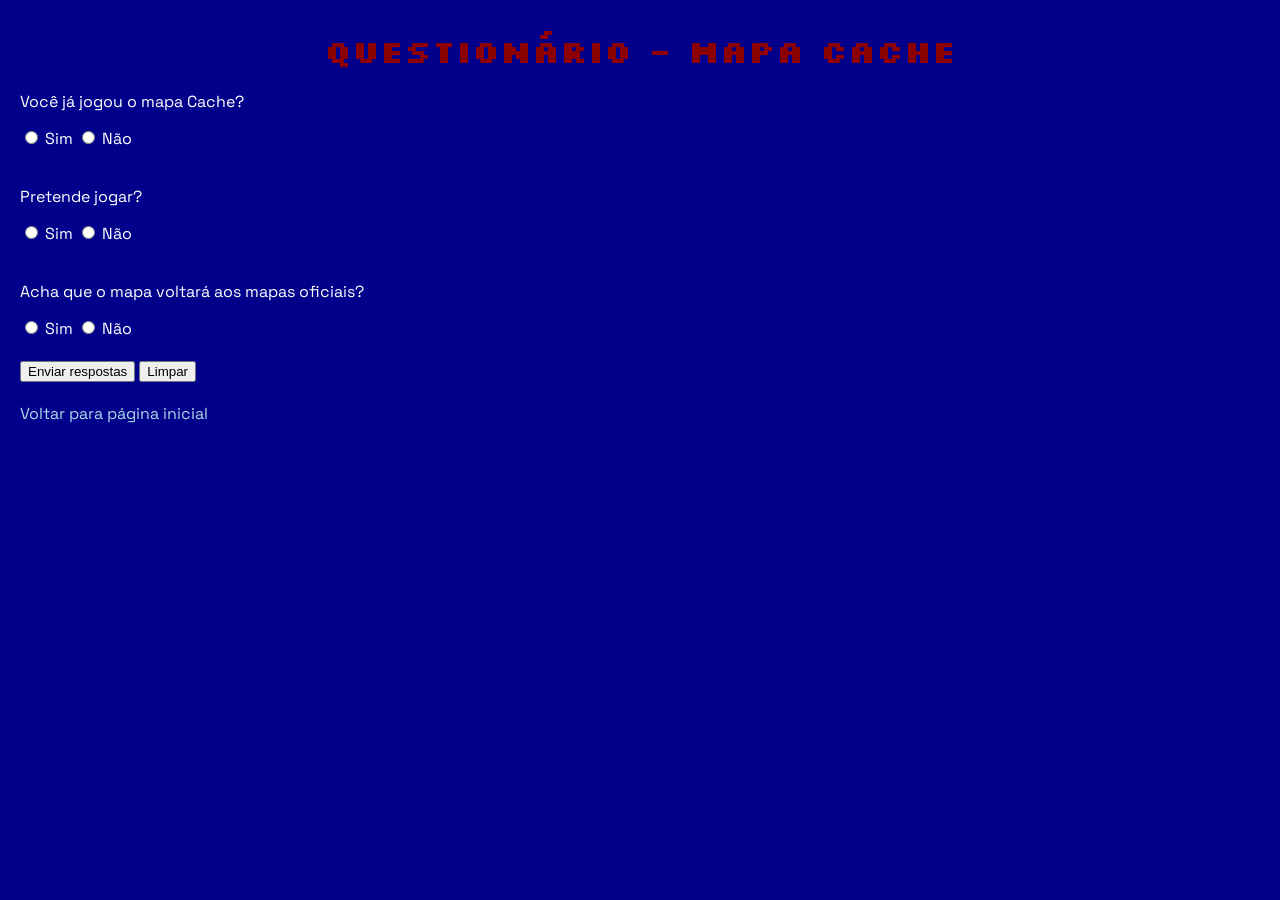
==== Exercicio1/questionario.html @ 9028dddb "Add Exercicio1" ====
<!DOCTYPE html>
<html lang="pt-BR">

<head>

<meta charset="UTF-8">

<link rel="preconnect" href="https://fonts.googleapis.com">
<link rel="preconnect" href="https://fonts.gstatic.com" crossorigin>
<link href="https://fonts.googleapis.com/css2?family=Silkscreen:wght@400;700&family=Space+Grotesk:wght@300..700&display=swap" rel="stylesheet">

<title>Questionário Cache</title>

<link rel="stylesheet" href="style.css">

</head>

<body>

<h1>Questionário - Mapa Cache</h1>

<form>

<p>Você já jogou o mapa Cache?</p>

<input type="radio" name="cache"> Sim

<input type="radio" name="cache"> Não

<br><br>

<p>Pretende jogar?</p>

<input type="radio" name="pretende"> Sim

<input type="radio" name="pretende"> Não

<br><br>

<p>Acha que o mapa voltará aos mapas oficiais?</p>

<input type="radio" name="oficial"> Sim

<input type="radio" name="oficial"> Não

<br><br>

<button type="submit">
Enviar respostas
</button>

<button type="reset">
Limpar
</button>

</form>

<br>

<a href="index.html">

Voltar para página inicial

</a>

</body>

</html>
---- Exercicio1/style.css ----
.container {

max-width: 900px;

margin: auto;

background: white;

padding: 20px;

border-radius: 10px;

}

header {

text-align: center;

margin-bottom: 20px;

}

.logo {

width: 200px;

height: auto;

}

body {

font-family: "Space Grotesk", sans-serif;

margin: 20px;

background-color: #00008B;

color: white;

}

h1 {

color: darkred;

text-align: center;

}

h1, h2, h3, h4, h5, h6 {

font-family: "Silkscreen", sans-serif;

font-weight: 700;

margin: 30px 0 20px 0;

}

a {

text-decoration: none;

color: lightblue;

}

.welcome {

background-color: lightgray;

padding: 10px;

color: black;

}

table {

width: 100%;

border-collapse: collapse;

background-color: white;

}

th {

background-color: darkred;

color: black;

padding: 8px;

}

td {

padding: 8px;

text-align: center;

color: black;

}

.imagem-principal {

width: 100%;

max-width: 500px;

}

.galeria img {

width: 150px;

margin: 5px;

}

.social img {

width: 40px;

transition: transform 0.2s;

}

.social img:hover {

transform: scale(1.2);

}
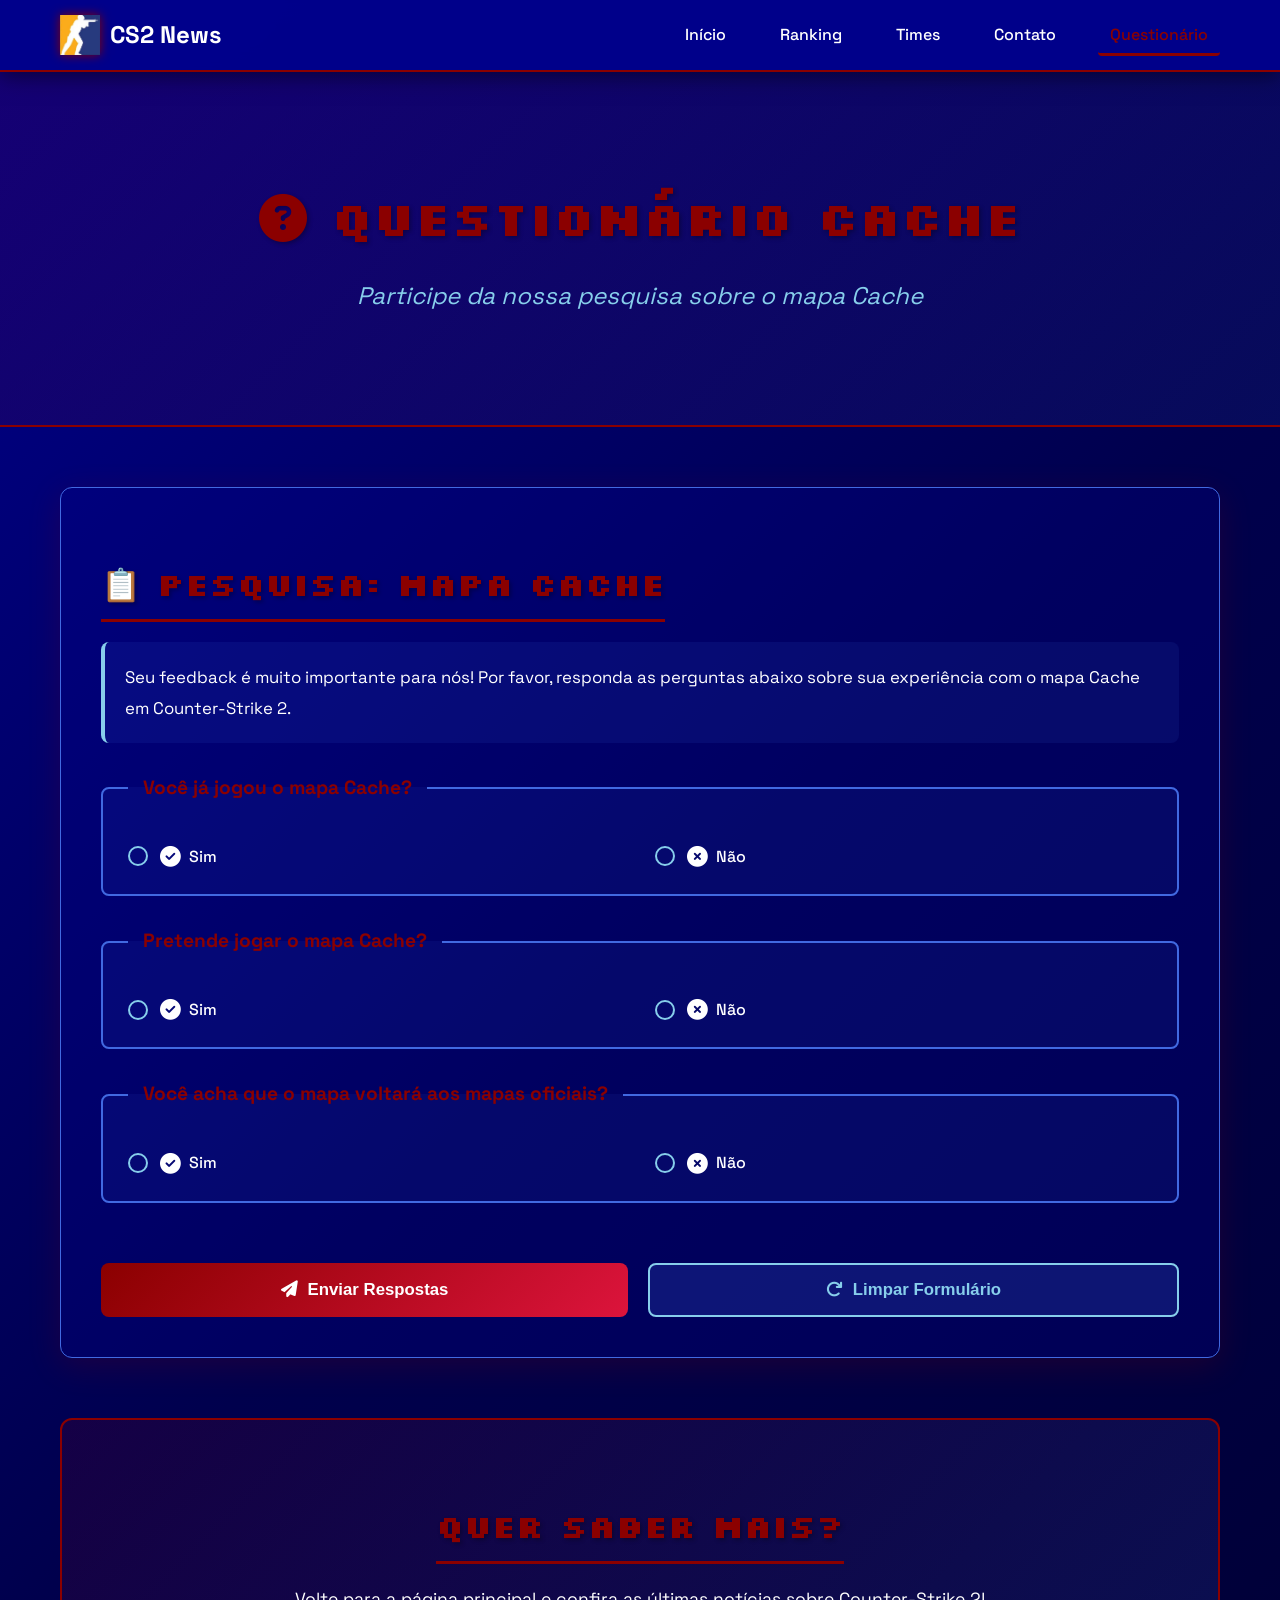
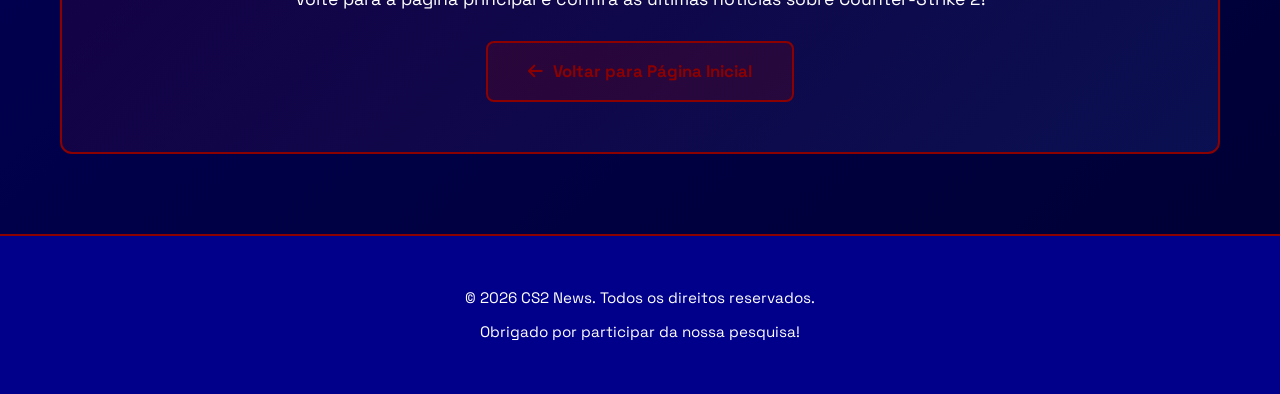
==== commit 3aeeaf76: "Melhorias solicitadas exercicio2" ====
--- a/Exercicio1/questionario.html
+++ b/Exercicio1/questionario.html
@@ -2,67 +2,151 @@
 <html lang="pt-BR">
 
 <head>
-
-<meta charset="UTF-8">
-
-<link rel="preconnect" href="https://fonts.googleapis.com">
-<link rel="preconnect" href="https://fonts.gstatic.com" crossorigin>
-<link href="https://fonts.googleapis.com/css2?family=Silkscreen:wght@400;700&family=Space+Grotesk:wght@300..700&display=swap" rel="stylesheet">
-
-<title>Questionário Cache</title>
-
-<link rel="stylesheet" href="style.css">
-
+  <meta charset="UTF-8">
+  <meta name="viewport" content="width=device-width, initial-scale=1.0">
+  <meta name="description" content="Questionário sobre o mapa Cache de Counter-Strike 2">
+  <meta name="author" content="CS2 News Team">
+  
+  <link rel="icon" type="image/png" href="assets/counter-strike-2-logo.png">
+  
+  <link rel="preconnect" href="https://fonts.googleapis.com">
+  <link rel="preconnect" href="https://fonts.gstatic.com" crossorigin>
+  <link href="https://fonts.googleapis.com/css2?family=Silkscreen:wght@400;700&family=Space+Grotesk:wght@300..700&display=swap" rel="stylesheet">
+  <link rel="stylesheet" href="https://cdnjs.cloudflare.com/ajax/libs/font-awesome/6.4.0/css/all.min.css">
+  
+  <title>Questionário - Mapa Cache | CS2 News</title>
+  <link rel="stylesheet" href="style.css">
 </head>
 
 <body>
+  <!-- MENU DE NAVEGAÇÃO -->
+  <nav class="navbar">
+    <div class="nav-container">
+      <div class="nav-logo">
+        <img src="assets/counter-strike-2-logo.png" alt="Logo CS2" class="nav-logo-img">
+        <span>CS2 News</span>
+      </div>
+      <ul class="nav-menu">
+        <li class="nav-item"><a href="index.html#inicio" class="nav-link">Início</a></li>
+        <li class="nav-item"><a href="index.html#ranking" class="nav-link">Ranking</a></li>
+        <li class="nav-item"><a href="index.html#times" class="nav-link">Times</a></li>
+        <li class="nav-item"><a href="index.html#contato" class="nav-link">Contato</a></li>
+        <li class="nav-item"><a href="#" class="nav-link active">Questionário</a></li>
+      </ul>
+    </div>
+  </nav>
 
-<h1>Questionário - Mapa Cache</h1>
+  <!-- HEADER -->
+  <header class="hero-header">
+    <div class="header-content">
+      <h1><i class="fas fa-question-circle"></i> Questionário Cache</h1>
+      <p class="subtitle">Participe da nossa pesquisa sobre o mapa Cache</p>
+    </div>
+  </header>
 
-<form>
+  <main class="container">
+    <!-- SEÇÃO DE QUESTIONÁRIO -->
+    <section class="survey-section">
+      <h2>📋 Pesquisa: Mapa Cache</h2>
+      
+      <p class="survey-intro">
+        Seu feedback é muito importante para nós! Por favor, responda as perguntas abaixo sobre sua experiência com o mapa Cache em Counter-Strike 2.
+      </p>
 
-<p>Você já jogou o mapa Cache?</p>
+      <form class="survey-form">
+        <!-- PERGUNTA 1 -->
+        <fieldset class="form-fieldset">
+          <legend>Você já jogou o mapa Cache?</legend>
+          
+          <div class="radio-group">
+            <div class="radio-item">
+              <input type="radio" id="cache_sim" name="cache" value="sim" required>
+              <label for="cache_sim">
+                <i class="fas fa-check-circle"></i> Sim
+              </label>
+            </div>
+            
+            <div class="radio-item">
+              <input type="radio" id="cache_nao" name="cache" value="nao" required>
+              <label for="cache_nao">
+                <i class="fas fa-times-circle"></i> Não
+              </label>
+            </div>
+          </div>
+        </fieldset>
 
-<input type="radio" name="cache"> Sim
+        <!-- PERGUNTA 2 -->
+        <fieldset class="form-fieldset">
+          <legend>Pretende jogar o mapa Cache?</legend>
+          
+          <div class="radio-group">
+            <div class="radio-item">
+              <input type="radio" id="pretende_sim" name="pretende" value="sim" required>
+              <label for="pretende_sim">
+                <i class="fas fa-check-circle"></i> Sim
+              </label>
+            </div>
+            
+            <div class="radio-item">
+              <input type="radio" id="pretende_nao" name="pretende" value="nao" required>
+              <label for="pretende_nao">
+                <i class="fas fa-times-circle"></i> Não
+              </label>
+            </div>
+          </div>
+        </fieldset>
 
-<input type="radio" name="cache"> Não
+        <!-- PERGUNTA 3 -->
+        <fieldset class="form-fieldset">
+          <legend>Você acha que o mapa voltará aos mapas oficiais?</legend>
+          
+          <div class="radio-group">
+            <div class="radio-item">
+              <input type="radio" id="oficial_sim" name="oficial" value="sim" required>
+              <label for="oficial_sim">
+                <i class="fas fa-check-circle"></i> Sim
+              </label>
+            </div>
+            
+            <div class="radio-item">
+              <input type="radio" id="oficial_nao" name="oficial" value="nao" required>
+              <label for="oficial_nao">
+                <i class="fas fa-times-circle"></i> Não
+              </label>
+            </div>
+          </div>
+        </fieldset>
 
-<br><br>
+        <!-- BOTÕES -->
+        <div class="button-group">
+          <button type="submit" class="btn-submit">
+            <i class="fas fa-paper-plane"></i> Enviar Respostas
+          </button>
+          
+          <button type="reset" class="btn-reset">
+            <i class="fas fa-redo"></i> Limpar Formulário
+          </button>
+        </div>
+      </form>
+    </section>
 
-<p>Pretende jogar?</p>
+    <!-- CALL TO ACTION -->
+    <section class="cta-section">
+      <h2>Quer saber mais?</h2>
+      <p>Volte para a página principal e confira as últimas notícias sobre Counter-Strike 2!</p>
+      <a href="index.html" class="btn-link">
+        <i class="fas fa-arrow-left"></i> Voltar para Página Inicial
+      </a>
+    </section>
+  </main>
 
-<input type="radio" name="pretende"> Sim
-
-<input type="radio" name="pretende"> Não
-
-<br><br>
-
-<p>Acha que o mapa voltará aos mapas oficiais?</p>
-
-<input type="radio" name="oficial"> Sim
-
-<input type="radio" name="oficial"> Não
-
-<br><br>
-
-<button type="submit">
-Enviar respostas
-</button>
-
-<button type="reset">
-Limpar
-</button>
-
-</form>
-
-<br>
-
-<a href="index.html">
-
-Voltar para página inicial
-
-</a>
-
+  <!-- FOOTER -->
+  <footer class="footer">
+    <div class="footer-content">
+      <p>&copy; 2026 CS2 News. Todos os direitos reservados.</p>
+      <p>Obrigado por participar da nossa pesquisa!</p>
+    </div>
+  </footer>
 </body>
 
 </html>
--- a/Exercicio1/style.css
+++ b/Exercicio1/style.css
@@ -1,115 +1,950 @@
+/* ============================================
+   RESET E VARIÁVEIS GLOBAIS
+   ============================================ */
+
+* {
+  margin: 0;
+  padding: 0;
+  box-sizing: border-box;
+}
+
+:root {
+  --primary-color: #00008B;
+  --secondary-color: #00004D;
+  --accent-color: #8B0000;
+  --accent-light: #DC143C;
+  --text-light: #FFFFFF;
+  --text-dark: #000000;
+  --border-color: #4169E1;
+  --success-color: #87CEEB;
+  --shadow: 0 8px 32px rgba(139, 0, 0, 0.2);
+  --transition: all 0.3s ease;
+}
+
+/* ============================================
+   BODY E TIPOGRAFIA
+   ============================================ */
+
+body {
+  font-family: "Space Grotesk", sans-serif;
+  background: linear-gradient(135deg, #00008B 0%, #00004D 50%, #000033 100%);
+  color: var(--text-light);
+  line-height: 1.6;
+  min-height: 100vh;
+}
+
+h1, h2, h3, h4, h5, h6 {
+  font-family: "Silkscreen", sans-serif;
+  font-weight: 700;
+  margin: 30px 0 20px 0;
+  color: #8B0000;
+  text-shadow: 2px 2px 4px rgba(0, 0, 0, 0.3);
+}
+
+h1 {
+  font-size: 3em;
+  color: #8B0000;
+}
+
+h2 {
+  font-size: 2em;
+  border-bottom: 3px solid #8B0000;
+  padding-bottom: 10px;
+  display: inline-block;
+}
+
+a {
+  text-decoration: none;
+  color: #87CEEB;
+  transition: var(--transition);
+}
+
+a:hover {
+  color: #8B0000;
+  text-shadow: 0 0 10px rgba(139, 0, 0, 0.5);
+}
+
+/* ============================================
+   NAVBAR FIXO
+   ============================================ */
+
+.navbar {
+  position: fixed;
+  top: 0;
+  width: 100%;
+  background: rgba(0, 0, 139, 0.98);
+  backdrop-filter: blur(10px);
+  box-shadow: 0 4px 20px rgba(0, 0, 0, 0.5);
+  z-index: 1000;
+  border-bottom: 2px solid #8B0000;
+}
+
+.nav-container {
+  max-width: 1200px;
+  margin: 0 auto;
+  padding: 0 20px;
+  display: flex;
+  justify-content: space-between;
+  align-items: center;
+  height: 70px;
+}
+
+.nav-logo {
+  display: flex;
+  align-items: center;
+  gap: 10px;
+  font-size: 1.5em;
+  font-weight: 700;
+  color: white;
+}
+
+.nav-logo-img {
+  width: 40px;
+  height: 40px;
+  box-shadow: 0 0 10px #8B0000;
+}
+
+.nav-menu {
+  display: flex;
+  list-style: none;
+  gap: 30px;
+}
+
+.nav-item {
+  position: relative;
+}
+
+.nav-link {
+  color: var(--text-light);
+  font-weight: 500;
+  padding: 8px 12px;
+  border-radius: 4px;
+  transition: var(--transition);
+}
+
+.nav-link:hover {
+  background: rgba(139, 0, 0, 0.2);
+  color: #87CEEB;
+}
+
+/* ============================================
+   HERO HEADER
+   ============================================ */
+
+.hero-header {
+  margin-top: 70px;
+  padding: 80px 20px;
+  text-align: center;
+  background: linear-gradient(135deg, rgba(139, 0, 0, 0.15) 0%, rgba(65, 105, 225, 0.1) 100%);
+  border-bottom: 2px solid #8B0000;
+}
+
+.header-content {
+  max-width: 900px;
+  margin: 0 auto;
+}
+
+.subtitle {
+  font-size: 1.5em;
+  color: #87CEEB;
+  margin: 10px 0 30px 0;
+  font-style: italic;
+}
+
+.welcome {
+  background: rgba(211, 211, 211, 0.3);
+  padding: 20px;
+  border-left: 4px solid #8B0000;
+  border-radius: 8px;
+  font-size: 1.1em;
+  line-height: 1.8;
+  backdrop-filter: blur(10px);
+  color: #FFFFFF;
+}
+
+/* ============================================
+   CONTAINER PRINCIPAL
+   ============================================ */
+
 .container {
-
-max-width: 900px;
-
-margin: auto;
-
-background: white;
-
-padding: 20px;
-
-border-radius: 10px;
-
-}
-
-header {
+  max-width: 1200px;
+  margin: 40px auto;
+  padding: 0 20px;
+}
+
+/* ============================================
+   SEÇÕES
+   ============================================ */
+
+section {
+  margin: 60px 0;
+  animation: fadeIn 0.6s ease-in;
+}
+
+@keyframes fadeIn {
+  from {
+    opacity: 0;
+    transform: translateY(20px);
+  }
+  to {
+    opacity: 1;
+    transform: translateY(0);
+  }
+}
+
+/* ============================================
+   LINKS IMPORTANTES
+   ============================================ */
+
+.links-section {
+  background: rgba(139, 0, 0, 0.08);
+  padding: 40px;
+  border-radius: 12px;
+  box-shadow: var(--shadow);
+}
+
+.links-grid {
+  display: flex;
+  gap: 20px;
+  flex-wrap: wrap;
+  margin-top: 20px;
+}
+
+.link-card {
+  flex: 1;
+  min-width: 200px;
+  padding: 30px;
+  background: rgba(65, 105, 225, 0.1);
+  border: 2px solid #4169E1;
+  border-radius: 8px;
+  text-align: center;
+  display: flex;
+  flex-direction: column;
+  align-items: center;
+  gap: 15px;
+  transition: var(--transition);
+  cursor: pointer;
+}
+
+.link-card i {
+  font-size: 2.5em;
+  color: #8B0000;
+}
+
+.link-card:hover {
+  border-color: #8B0000;
+  background: rgba(139, 0, 0, 0.15);
+  transform: translateY(-5px);
+  box-shadow: 0 12px 24px rgba(139, 0, 0, 0.3);
+}
+
+.link-card.external::after {
+  content: '';
+  display: inline-block;
+  width: 0;
+  height: 0;
+}
+
+/* ============================================
+   LISTA DESCRITIVA
+   ============================================ */
+
+.descriptive-list {
+  background: rgba(65, 105, 225, 0.2);
+  padding: 20px;
+  border-radius: 8px;
+  margin: 20px 0;
+  border-left: 4px solid #87CEEB;
+}
+
+.descriptive-list dt {
+  font-weight: 700;
+  color: #87CEEB;
+  margin-top: 10px;
+  font-size: 1.1em;
+}
+
+.descriptive-list dd {
+  margin-left: 20px;
+  color: var(--text-light);
+  font-style: italic;
+}
+
+/* ============================================
+   RANKING
+   ============================================ */
+
+.ranking-section {
+  background: rgba(0, 0, 139, 0.3);
+  padding: 40px;
+  border-radius: 12px;
+  box-shadow: var(--shadow);
+  border: 1px solid #4169E1;
+}
+
+.ranking-list {
+  list-style: none;
+  margin-top: 30px;
+}
+
+.rank-item {
+  display: flex;
+  align-items: center;
+  padding: 15px 20px;
+  margin: 10px 0;
+  background: rgba(65, 105, 225, 0.1);
+  border-radius: 8px;
+  border-left: 4px solid #87CEEB;
+  transition: var(--transition);
+}
+
+.rank-item:hover {
+  background: rgba(139, 0, 0, 0.1);
+  border-left-color: #8B0000;
+  transform: translateX(10px);
+}
+
+.rank-number {
+  display: flex;
+  align-items: center;
+  justify-content: center;
+  min-width: 50px;
+  height: 50px;
+  background: linear-gradient(135deg, #8B0000, #DC143C);
+  border-radius: 50%;
+  font-weight: 700;
+  font-size: 1.2em;
+  margin-right: 20px;
+  color: white;
+}
+
+.team-name {
+  font-size: 1.2em;
+  font-weight: 600;
+  color: var(--text-light);
+}
+
+/* ============================================
+   TIMES/JOGADORES
+   ============================================ */
+
+.teams-section {
+  background: rgba(0, 0, 139, 0.3);
+  padding: 40px;
+  border-radius: 12px;
+  box-shadow: var(--shadow);
+  border: 1px solid #4169E1;
+}
+
+.players-list {
+  list-style: none;
+  display: flex;
+  flex-wrap: wrap;
+  gap: 15px;
+  margin-top: 20px;
+}
+
+.player-item {
+  display: flex;
+  flex-direction: column;
+  align-items: center;
+  justify-content: flex-start;
+  gap: 10px;
+  padding: 15px 20px;
+  background: rgba(65, 105, 225, 0.1);
+  border: 2px solid #4169E1;
+  border-radius: 8px;
+  transition: var(--transition);
+  flex: 1;
+  min-width: 150px;
+  text-align: center;
+}
+
+.player-image {
+  width: 120px;
+  height: 120px;
+  border-radius: 8px;
+  object-fit: cover;
+  border: 2px solid #8B0000;
+  box-shadow: 0 4px 12px rgba(139, 0, 0, 0.3);
+  transition: var(--transition);
+}
+
+.player-name {
+  font-weight: 700;
+  font-size: 1em;
+  color: #87CEEB;
+}
+
+.player-item:hover {
+  border-color: #87CEEB;
+  background: rgba(65, 105, 225, 0.2);
+  box-shadow: 0 8px 16px rgba(65, 105, 225, 0.3);
+  transform: translateY(-5px);
+}
+
+.player-item:hover .player-image {
+  transform: scale(1.05);
+  border-color: #87CEEB;
+}
+
+/* ============================================
+   SEÇÃO DESTAQUE
+   ============================================ */
+
+.featured-section {
+  background: rgba(0, 0, 139, 0.3);
+  padding: 40px;
+  border-radius: 12px;
+  box-shadow: var(--shadow);
+  border: 1px solid #4169E1;
+}
+
+.featured-article {
+  margin-top: 20px;
+}
+
+.featured-image {
+  width: 100%;
+  max-width: 800px;
+  height: auto;
+  border-radius: 8px;
+  box-shadow: 0 12px 32px rgba(139, 0, 0, 0.3);
+  transition: var(--transition);
+}
+
+.featured-image:hover {
+  transform: scale(1.02);
+}
+
+/* ============================================
+   FORMULÁRIO DE CONTATO
+   ============================================ */
+
+.contact-section {
+  background: rgba(0, 0, 139, 0.3);
+  padding: 40px;
+  border-radius: 12px;
+  box-shadow: var(--shadow);
+  border: 1px solid #4169E1;
+}
+
+.contact-form {
+  margin-top: 30px;
+  display: flex;
+  flex-direction: column;
+  gap: 20px;
+}
+
+.form-group {
+  display: flex;
+  flex-direction: column;
+  gap: 8px;
+}
+
+.form-group label {
+  font-weight: 600;
+  color: #87CEEB;
+  font-size: 1.1em;
+}
+
+.form-group input,
+.form-group textarea {
+  padding: 12px 15px;
+  background: rgba(139, 0, 0, 0.05);
+  border: 2px solid #4169E1;
+  border-radius: 8px;
+  color: var(--text-light);
+  font-family: inherit;
+  font-size: 1em;
+  transition: var(--transition);
+}
+
+.form-group input::placeholder,
+.form-group textarea::placeholder {
+  color: rgba(234, 234, 234, 0.5);
+}
+
+.form-group input:focus,
+.form-group textarea:focus {
+  outline: none;
+  border-color: #8B0000;
+  background: rgba(139, 0, 0, 0.15);
+  box-shadow: 0 0 10px rgba(139, 0, 0, 0.4);
+}
+
+.btn-submit {
+  padding: 15px 30px;
+  background: linear-gradient(135deg, #8B0000, #DC143C);
+  color: white;
+  border: none;
+  border-radius: 8px;
+  font-weight: 700;
+  font-size: 1.1em;
+  cursor: pointer;
+  transition: var(--transition);
+  display: flex;
+  align-items: center;
+  justify-content: center;
+  gap: 10px;
+}
+
+.btn-submit:hover {
+  transform: translateY(-3px);
+  box-shadow: 0 12px 24px rgba(139, 0, 0, 0.5);
+}
+
+.btn-submit:active {
+  transform: translateY(-1px);
+}
+
+/* ============================================
+   REDES SOCIAIS
+   ============================================ */
+
+.social-links {
+  display: flex;
+  gap: 20px;
+  justify-content: center;
+  margin-top: 30px;
+  flex-wrap: wrap;
+}
+
+.social-link {
+  display: flex;
+  align-items: center;
+  justify-content: center;
+  width: 50px;
+  height: 50px;
+  background: rgba(65, 105, 225, 0.1);
+  border: 2px solid #87CEEB;
+  border-radius: 50%;
+  font-size: 1.5em;
+  color: #87CEEB;
+  transition: var(--transition);
+}
+
+.social-link:hover {
+  background: #87CEEB;
+  color: #00008B;
+  transform: scale(1.2) rotateZ(10deg);
+}
+
+/* ============================================
+   FOOTER
+   ============================================ */
+
+.footer {
+  background: #00008B;
+  border-top: 2px solid #8B0000;
+  padding: 40px 20px;
+  margin-top: 80px;
+}
+
+.footer-content {
+  max-width: 1200px;
+  margin: 0 auto;
+  text-align: center;
+}
+
+.footer-content p {
+  color: var(--text-light);
+  margin: 10px 0;
+  font-size: 0.95em;
+}
+
+.footer-content i {
+  color: #8B0000;
+}
+
+.back-to-top {
+  display: inline-flex;
+  align-items: center;
+  gap: 8px;
+  margin-top: 20px;
+  padding: 10px 20px;
+  background: rgba(139, 0, 0, 0.2);
+  border-radius: 8px;
+  transition: var(--transition);
+}
+
+.back-to-top:hover {
+  background: rgba(139, 0, 0, 0.4);
+  transform: translateY(-3px);
+}
+
+/* ============================================
+   FORMULÁRIO DE QUESTIONÁRIO
+   ============================================ */
+
+.survey-section {
+  background: rgba(0, 0, 139, 0.3);
+  padding: 40px;
+  border-radius: 12px;
+  box-shadow: var(--shadow);
+  border: 1px solid #4169E1;
+}
+
+.survey-intro {
+  background: rgba(65, 105, 225, 0.1);
+  padding: 20px;
+  border-left: 4px solid #87CEEB;
+  border-radius: 8px;
+  margin-bottom: 30px;
+  font-size: 1.05em;
+  line-height: 1.8;
+}
+
+.survey-form {
+  display: flex;
+  flex-direction: column;
+  gap: 30px;
+}
+
+.form-fieldset {
+  border: 2px solid #4169E1;
+  border-radius: 8px;
+  padding: 25px;
+  background: rgba(65, 105, 225, 0.08);
+  transition: var(--transition);
+}
+
+.form-fieldset:hover {
+  border-color: #87CEEB;
+  background: rgba(65, 105, 225, 0.15);
+}
+
+.form-fieldset legend {
+  padding: 0 15px;
+  color: #8B0000;
+  font-weight: 700;
+  font-size: 1.2em;
+}
+
+.radio-group {
+  display: flex;
+  gap: 30px;
+  margin-top: 15px;
+  flex-wrap: wrap;
+}
+
+.radio-item {
+  display: flex;
+  align-items: center;
+  gap: 12px;
+  flex: 1;
+  min-width: 150px;
+}
+
+.radio-item input[type="radio"] {
+  appearance: none;
+  -webkit-appearance: none;
+  width: 20px;
+  height: 20px;
+  border: 2px solid #87CEEB;
+  border-radius: 50%;
+  cursor: pointer;
+  transition: var(--transition);
+  background: transparent;
+}
+
+.radio-item input[type="radio"]:hover {
+  box-shadow: 0 0 10px rgba(135, 206, 235, 0.5);
+}
+
+.radio-item input[type="radio"]:checked {
+  background: #87CEEB;
+  box-shadow: 0 0 15px rgba(135, 206, 235, 0.8);
+}
+
+.radio-item label {
+  display: flex;
+  align-items: center;
+  gap: 8px;
+  cursor: pointer;
+  font-weight: 500;
+  color: var(--text-light);
+  transition: var(--transition);
+}
+
+.radio-item input[type="radio"]:checked + label {
+  color: #87CEEB;
+  font-weight: 700;
+}
+
+.radio-item i {
+  font-size: 1.3em;
+}
+
+.button-group {
+  display: flex;
+  gap: 20px;
+  margin-top: 30px;
+  flex-wrap: wrap;
+}
+
+.btn-submit,
+.btn-reset {
+  padding: 15px 30px;
+  border: none;
+  border-radius: 8px;
+  font-weight: 700;
+  font-size: 1.05em;
+  cursor: pointer;
+  transition: var(--transition);
+  display: flex;
+  align-items: center;
+  justify-content: center;
+  gap: 10px;
+  flex: 1;
+  min-width: 200px;
+}
+
+.btn-submit {
+  background: linear-gradient(135deg, var(--accent-color), var(--accent-light));
+  color: white;
+}
+
+.btn-submit:hover {
+  transform: translateY(-3px);
+  box-shadow: 0 12px 24px rgba(233, 69, 96, 0.4);
+}
+
+.btn-reset {
+  background: rgba(65, 105, 225, 0.2);
+  color: #87CEEB;
+  border: 2px solid #87CEEB;
+}
+
+.btn-reset:hover {
+  background: rgba(65, 105, 225, 0.3);
+  transform: translateY(-3px);
+  box-shadow: 0 12px 24px rgba(65, 105, 225, 0.3);
+}
+
+/* ============================================
+   SEÇÃO CTA (CALL TO ACTION)
+   ============================================ */
+
+.cta-section {
+  background: linear-gradient(135deg, rgba(139, 0, 0, 0.15) 0%, rgba(65, 105, 225, 0.15) 100%);
+  padding: 50px;
+  border-radius: 12px;
+  text-align: center;
+  border: 2px solid #8B0000;
+}
+
+.cta-section h2 {
+  margin-bottom: 20px;
+}
+
+.cta-section p {
+  font-size: 1.1em;
+  margin-bottom: 25px;
+  line-height: 1.8;
+}
+
+.btn-link {
+  display: inline-flex;
+  align-items: center;
+  gap: 10px;
+  padding: 15px 40px;
+  background: rgba(139, 0, 0, 0.2);
+  color: #8B0000;
+  border: 2px solid #8B0000;
+  border-radius: 8px;
+  font-weight: 700;
+  font-size: 1.05em;
+  transition: var(--transition);
+}
+
+.btn-link:hover {
+  background: #8B0000;
+  color: white;
+  transform: translateX(-5px);
+  box-shadow: 0 8px 20px rgba(139, 0, 0, 0.4);
+}
+
+.nav-link.active {
+  color: #8B0000;
+  border-bottom: 3px solid #8B0000;
+}
+
+/* ============================================
+   RESPONSIVIDADE
+   ============================================ */
+
+@media (max-width: 768px) {
+  .nav-menu {
+    gap: 15px;
+    font-size: 0.9em;
+  }
+
+  h1 {
+    font-size: 2em;
+  }
+
+  h2 {
+    font-size: 1.5em;
+  }
+
+  .hero-header {
+    padding: 50px 20px;
+    margin-top: 70px;
+  }
+
+  .links-grid {
+    flex-direction: column;
+  }
+
+  .link-card {
+    min-width: 100%;
+  }
+
+  .players-list {
+    flex-direction: column;
+  }
+
+  .player-item {
+    min-width: 100%;
+  }
+
+  .player-image {
+    width: 100px;
+    height: 100px;
+  }
+
+  .container {
+    padding: 0 15px;
+  }
+
+  section {
+    padding: 20px;
+  }
+
+  .featured-image {
+    max-width: 100%;
+  }
+
+  .button-group {
+    flex-direction: column;
+  }
+
+  .btn-submit,
+  .btn-reset {
+    min-width: 100%;
+  }
+
+  .radio-group {
+    flex-direction: column;
+    gap: 15px;
+  }
+
+  .form-fieldset {
+    padding: 20px;
+  }
+
+  .cta-section {
+    padding: 30px 20px;
+  }
+}
+
+@media (max-width: 480px) {
+  .nav-logo span {
+    display: none;
+  }
+
+  .nav-container {
+    height: 60px;
+  }
+
+  .hero-header {
+    padding: 40px 15px;
+    margin-top: 60px;
+  }
+
+  h1 {
+    font-size: 1.5em;
+  }
+
+  h2 {
+    font-size: 1.2em;
+  }
+
+  .subtitle {
+    font-size: 1em;
+  }
+
+  .link-card {
+    padding: 20px;
+  }
+
+  .rank-number {
+    min-width: 40px;
+    height: 40px;
+    font-size: 0.9em;
+  }
+
+  .social-links {
+    gap: 10px;
+  }
+
+  .social-link {
+    width: 40px;
+    height: 40px;
+    font-size: 1.2em;
+  }
+
+  .player-image {
+    width: 80px;
+    height: 80px;
+  }
+
+  .player-name {
+    font-size: 0.9em;
+  }
+
+  .form-fieldset {
+    padding: 15px;
+  }
+
+  .form-fieldset legend {
+    font-size: 1em;
+  }
+
+  .radio-item {
+    gap: 8px;
+  }
+
+  .button-group {
+    flex-direction: column;
+    gap: 10px;
+  }
+
+  .btn-submit,
+  .btn-reset {
+    padding: 12px 20px;
+    font-size: 0.95em;
+  }
+
+  .btn-link {
+    padding: 12px 25px;
+    font-size: 0.95em;
+  }
+}
+
+padding: 8px;
 
 text-align: center;
 
-margin-bottom: 20px;
-
-}
-
-.logo {
-
-width: 200px;
-
-height: auto;
-
-}
-
-body {
-
-font-family: "Space Grotesk", sans-serif;
-
-margin: 20px;
-
-background-color: #00008B;
-
-color: white;
-
-}
-
-h1 {
-
-color: darkred;
-
-text-align: center;
-
-}
-
-h1, h2, h3, h4, h5, h6 {
-
-font-family: "Silkscreen", sans-serif;
-
-font-weight: 700;
-
-margin: 30px 0 20px 0;
-
-}
-
-a {
-
-text-decoration: none;
-
-color: lightblue;
-
-}
-
-.welcome {
-
-background-color: lightgray;
-
-padding: 10px;
-
 color: black;
 
 }
 
-table {
+.imagem-principal {
 
 width: 100%;
 
-border-collapse: collapse;
-
-background-color: white;
-
-}
-
-th {
-
-background-color: darkred;
-
-color: black;
-
-padding: 8px;
-
-}
-
-td {
-
-padding: 8px;
-
-text-align: center;
-
-color: black;
-
-}
-
-.imagem-principal {
-
-width: 100%;
-
 max-width: 500px;
 
 }
